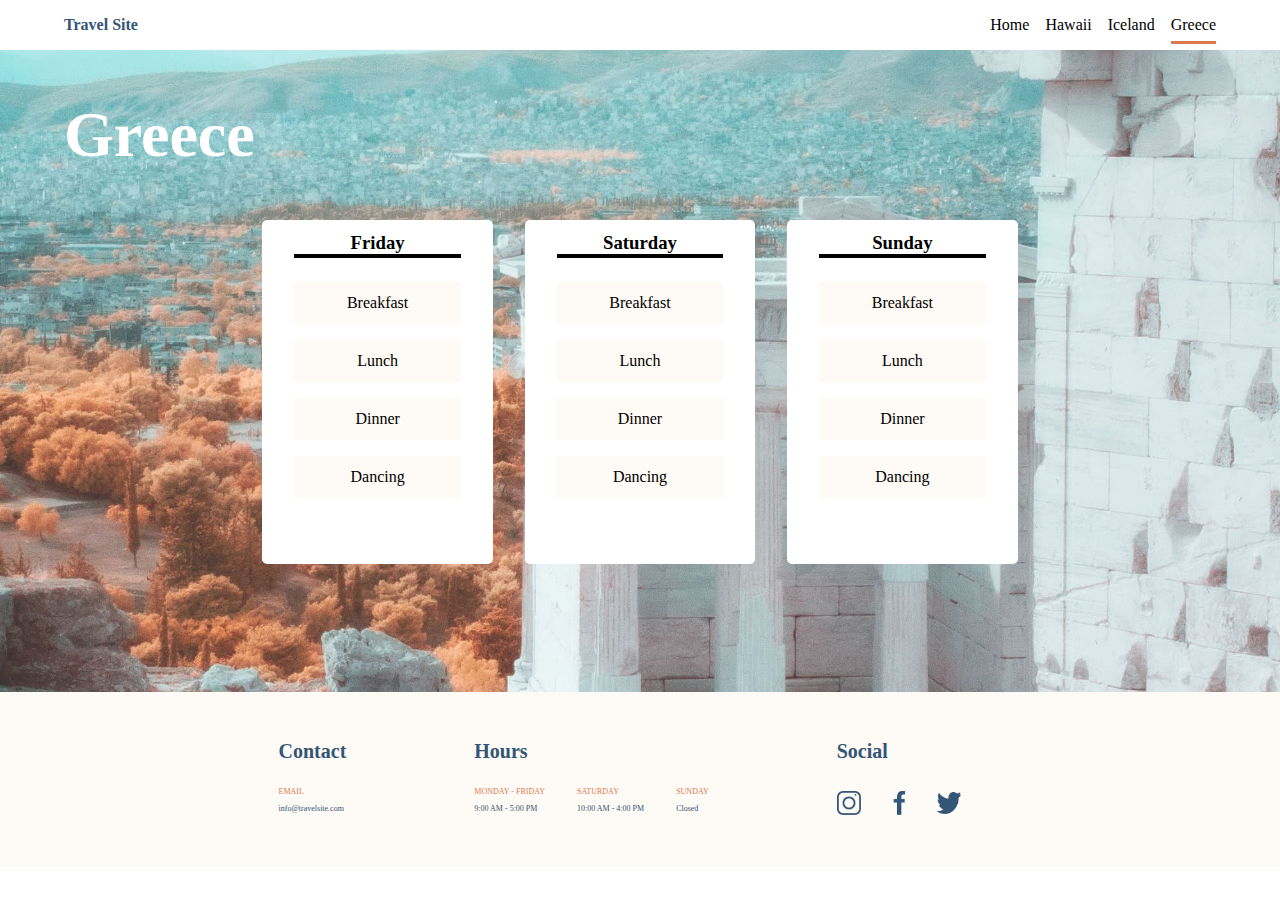
==== pages/greece.html @ 95923c00 "Added functionality to the pages" ====
<!DOCTYPE html>
<html lang="en">
<head>
    <meta charset="UTF-8">
    <meta http-equiv="X-UA-Compatible" content="IE=edge">
    <meta name="viewport" content="width=device-width, initial-scale=1.0">
    <link rel="stylesheet" href="../css/global.css">
    <link rel="stylesheet" href="../css/destinations.css">
    <title>Greece</title>
</head>
<body>
    <header>
        <nav class="nav">
            <a href="../index.html" class="nav__logo">Travel Site</a> 
            <ul class="nav__menu">
                <li>
                    <a href="../index.html" class="nav__menu-item">Home</a>
                </li>
                <li>
                    <a href="./hawaii.html" class="nav__menu-item">Hawaii</a>
                </li>
                <li>
                    <a href="./iceland.html" class="nav__menu-item">Iceland</a>
                </li>
                <li>
                    <a href="./greece.html" class="nav__menu-item nav__menu-item--active">Greece</a>
                </li>
            </ul>
        </nav>
    </header>
    <main>
        <section class="destination destination--three">
            <h2 class="destination__title">Greece</h2>
            <div class="card">
                <div class="card-item">
                    <h3 class="card__title">Friday</h3>
                    <ul class="card__menu">
                        <li class="card__menu-item">Breakfast</li>
                        <li class="card__menu-item">Lunch</li>
                        <li class="card__menu-item">Dinner</li>
                        <li class="card__menu-item">Dancing</li>
                    </ul>
                </div>
                <div class="card-item">
                    <h3 class="card__title">Saturday</h3>
                    <ul class="card__menu">
                        <li class="card__menu-item">Breakfast</li>
                        <li class="card__menu-item">Lunch</li>
                        <li class="card__menu-item">Dinner</li>
                        <li class="card__menu-item">Dancing</li>
                    </ul>
                </div>
                <div class="card-item">
                    <h3 class="card__title">Sunday</h3>
                    <ul class="card__menu">
                        <li class="card__menu-item">Breakfast</li>
                        <li class="card__menu-item">Lunch</li>
                        <li class="card__menu-item">Dinner</li>
                        <li class="card__menu-item">Dancing</li>
                    </ul>
                </div>
            </div>
        </section>
    </main>
    <footer class="footer">
        <div class="footer__item">
            <h2 class="footer__title">Contact</h2>
            <div class="container container__contact">
                <div>
                    <p class="footer__subtitle">EMAIL</p>
                    <p class="footer__text">info@travelsite.com</p>
                </div>
            </div>    
        </div>
        <div class="footer__item">
            <h2 class="footer__title">Hours</h2>
            <div class="container">
                <div>
                    <p class="footer__subtitle">MONDAY - FRIDAY</p>      
                    <p class="footer__text">9:00 AM - 5:00 PM</p>
                </div>
                <div>
                    <p class="footer__subtitle">SATURDAY</p>
                    <p class="footer__text">10:00 AM - 4:00 PM</p>
                </div>
                <div>
                    <p class="footer__subtitle">SUNDAY</p>
                    <p class="footer__text">Closed</p>
                </div>
            </div>    
        </div>
        <div class="footer__item">
            <h2 class="footer__title">Social</h2>
            <div class="container container__logo">
            <a href="https://instagram.com">
                <img class="footer__logo" src="../assets/icons/icon-instagram.png">
            </a>
            <a href="https://facebook.com">
                <img class="footer__logo" src="../assets/icons/icon-facebook.png">
            </a>
            <a href="https://twitter.com">
                <img class="footer__logo" src="../assets/icons/icon-twitter.png">
            </a> 
            </div>   
        </div>
    </footer>  
</body>
</html>
---- css/global.css ----
* {
    font-family: Verdana;
    box-sizing: border-box;
    margin: 0;
    padding: 0;
}
.nav {
    display: flex;
    align-items: center;
    justify-content: space-between;
    padding: 1rem 4rem;
    background-color: #FFFFFF;
}
.nav__logo {
    text-decoration: none;
    color: #335576;
    font-weight: bold;
    font-size: 1rem;
}
.nav__menu {
    display: inline-flex;
    list-style: none;
    gap: 1rem;   
}
.nav__menu-item {
    text-decoration: none;
    color:black;
    padding-bottom: 0.5rem;
}
.nav__menu-item--active {
    border-bottom: 3px solid #DB7A4E;
}
.footer {
    display: flex;
    justify-content: center;
    background-color: #FEFAF5;
    padding: 3rem 0;
    gap: 8rem;
}
.footer__title, .footer__text {
    color: #335576;
    font-size: 1.25rem;
}
.footer__text {
    font-size: 0.5rem;
}
.footer__subtitle {
    color: #DB7A4E;
    font-size: 0.5rem;
    padding-top: 1.5rem;
    padding-bottom: 0.5rem;
}
.container {
    display: inline-flex;
    gap: 2rem;
    align-items: center;
}
.footer__logo {
    max-width: 1.5rem;
    max-height: 1.5rem;
}
.container__logo {
    padding-top: 1.75rem;
    padding-right: 2.5rem;
}
---- css/destinations.css ----
.destination  {
    background-size: cover;
    background-position: center;
    background-position-y: 53%;
}
.destination--one {
    background-image: url(../assets/images/hawaii.jpg);
}
.destination--two {
    background-image: url(../assets/images/iceland.jpg);
}
.destination--three {
    background-image: url(../assets/images/greece.jpg);
}
.destination__title {
    color: white;
    font-size: 4rem;
    padding: 3rem 3rem 3rem 4rem;
}
.card {
    display: flex;
    justify-content: center;
    gap: 2rem;
    padding-bottom: 8rem;
}
.card-item {
    display: flex;
    flex-direction: column;
    border-radius: 5px;
    width: 18%;
    height: 21.5rem;
    font-size: 1rem;
    background-color: white;
    padding: 0 2rem;
}
.card__title {
    border-bottom: 4px solid black;
    text-align: center;
    margin: 0.75rem 0 1.5rem 0;
}
.card__menu {
    display: flex;
    flex-direction: column;
    gap: 1rem;
    list-style: none;
    text-align: center;
}
.card__menu-item {
    background-color: #FEFAF5;
    padding: 0.75rem 0;
}
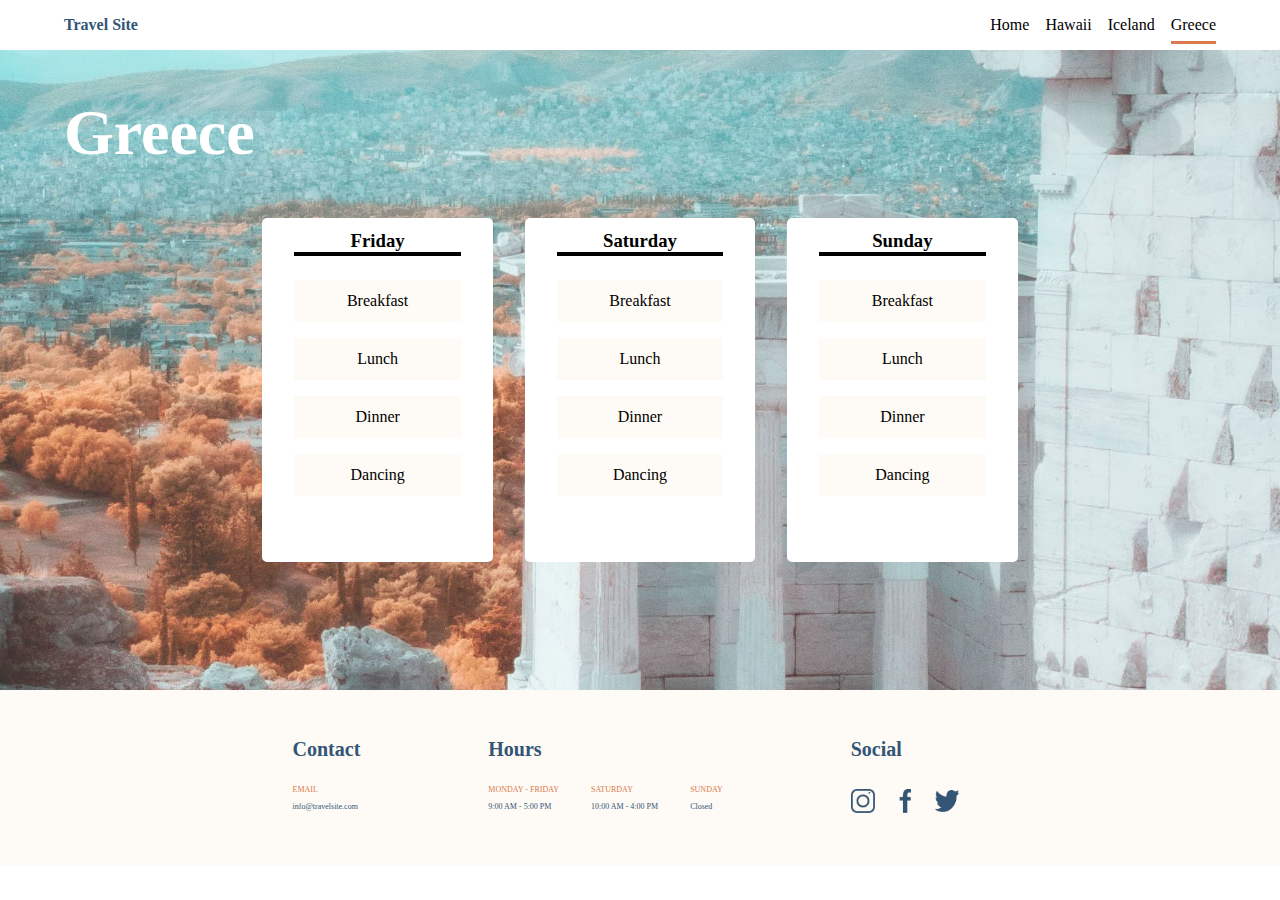
==== commit 23a31bb0: "Improving website based on feedback" ====
--- a/pages/greece.html
+++ b/pages/greece.html
@@ -31,8 +31,8 @@
     <main>
         <section class="destination destination--three">
             <h2 class="destination__title">Greece</h2>
-            <div class="card">
-                <div class="card-item">
+            <div class="destination__container">
+                <div class="destination__card">
                     <h3 class="card__title">Friday</h3>
                     <ul class="card__menu">
                         <li class="card__menu-item">Breakfast</li>
@@ -41,7 +41,7 @@
                         <li class="card__menu-item">Dancing</li>
                     </ul>
                 </div>
-                <div class="card-item">
+                <div class="destination__card">
                     <h3 class="card__title">Saturday</h3>
                     <ul class="card__menu">
                         <li class="card__menu-item">Breakfast</li>
@@ -50,7 +50,7 @@
                         <li class="card__menu-item">Dancing</li>
                     </ul>
                 </div>
-                <div class="card-item">
+                <div class="destination__card">
                     <h3 class="card__title">Sunday</h3>
                     <ul class="card__menu">
                         <li class="card__menu-item">Breakfast</li>
@@ -63,18 +63,18 @@
         </section>
     </main>
     <footer class="footer">
-        <div class="footer__item">
+        <div class="footer__container">
             <h2 class="footer__title">Contact</h2>
-            <div class="container container__contact">
+            <div class="footer__container--contact">
                 <div>
                     <p class="footer__subtitle">EMAIL</p>
                     <p class="footer__text">info@travelsite.com</p>
                 </div>
             </div>    
         </div>
-        <div class="footer__item">
+        <div class="footer__container">
             <h2 class="footer__title">Hours</h2>
-            <div class="container">
+            <div class="footer__container--hours">
                 <div>
                     <p class="footer__subtitle">MONDAY - FRIDAY</p>      
                     <p class="footer__text">9:00 AM - 5:00 PM</p>
@@ -89,20 +89,20 @@
                 </div>
             </div>    
         </div>
-        <div class="footer__item">
+        <div class="footer__container">
             <h2 class="footer__title">Social</h2>
-            <div class="container container__logo">
+            <div class="footer__container--logo">
             <a href="https://instagram.com">
-                <img class="footer__logo" src="../assets/icons/icon-instagram.png">
+                <img class="footer__logo" src="../assets/icons/icon-instagram.png" alt="instagram">
             </a>
             <a href="https://facebook.com">
-                <img class="footer__logo" src="../assets/icons/icon-facebook.png">
+                <img class="footer__logo" src="../assets/icons/icon-facebook.png" alt="facebook">
             </a>
             <a href="https://twitter.com">
-                <img class="footer__logo" src="../assets/icons/icon-twitter.png">
+                <img class="footer__logo" src="../assets/icons/icon-twitter.png" alt="twitter">
             </a> 
             </div>   
         </div>
-    </footer>  
+    </footer> 
 </body>
 </html>--- a/css/global.css
+++ b/css/global.css
@@ -4,7 +4,13 @@
     margin: 0;
     padding: 0;
 }
+main {
+    margin-top: 3rem;
+}
 .nav {
+    position: fixed;
+    top: 0;
+    width: 100%;
     display: flex;
     align-items: center;
     justify-content: space-between;
@@ -26,6 +32,15 @@
     text-decoration: none;
     color:black;
     padding-bottom: 0.5rem;
+}
+.nav__menu-item
+.nav__menu-item:after,
+.nav__menu-item:before
+ {
+  transition: all 0.3s ease;
+}
+.nav__menu-item:hover {
+    border-bottom: 3px solid #DB7A4E;
 }
 .nav__menu-item--active {
     border-bottom: 3px solid #DB7A4E;
@@ -50,16 +65,19 @@
     padding-top: 1.5rem;
     padding-bottom: 0.5rem;
 }
-.container {
+.footer__container--hours {
     display: inline-flex;
     gap: 2rem;
     align-items: center;
 }
+.footer__container--logo {
+    display: inline-flex;
+    gap: 1.5rem;
+    align-items: center;
+    padding-top: 1.75rem;
+    padding-right: 1.75rem;
+}
 .footer__logo {
     max-width: 1.5rem;
     max-height: 1.5rem;
-}
-.container__logo {
-    padding-top: 1.75rem;
-    padding-right: 2.5rem;
 }--- a/css/destinations.css
+++ b/css/destinations.css
@@ -17,13 +17,13 @@
     font-size: 4rem;
     padding: 3rem 3rem 3rem 4rem;
 }
-.card {
+.destination__container {
     display: flex;
     justify-content: center;
     gap: 2rem;
     padding-bottom: 8rem;
 }
-.card-item {
+.destination__card {
     display: flex;
     flex-direction: column;
     border-radius: 5px;
